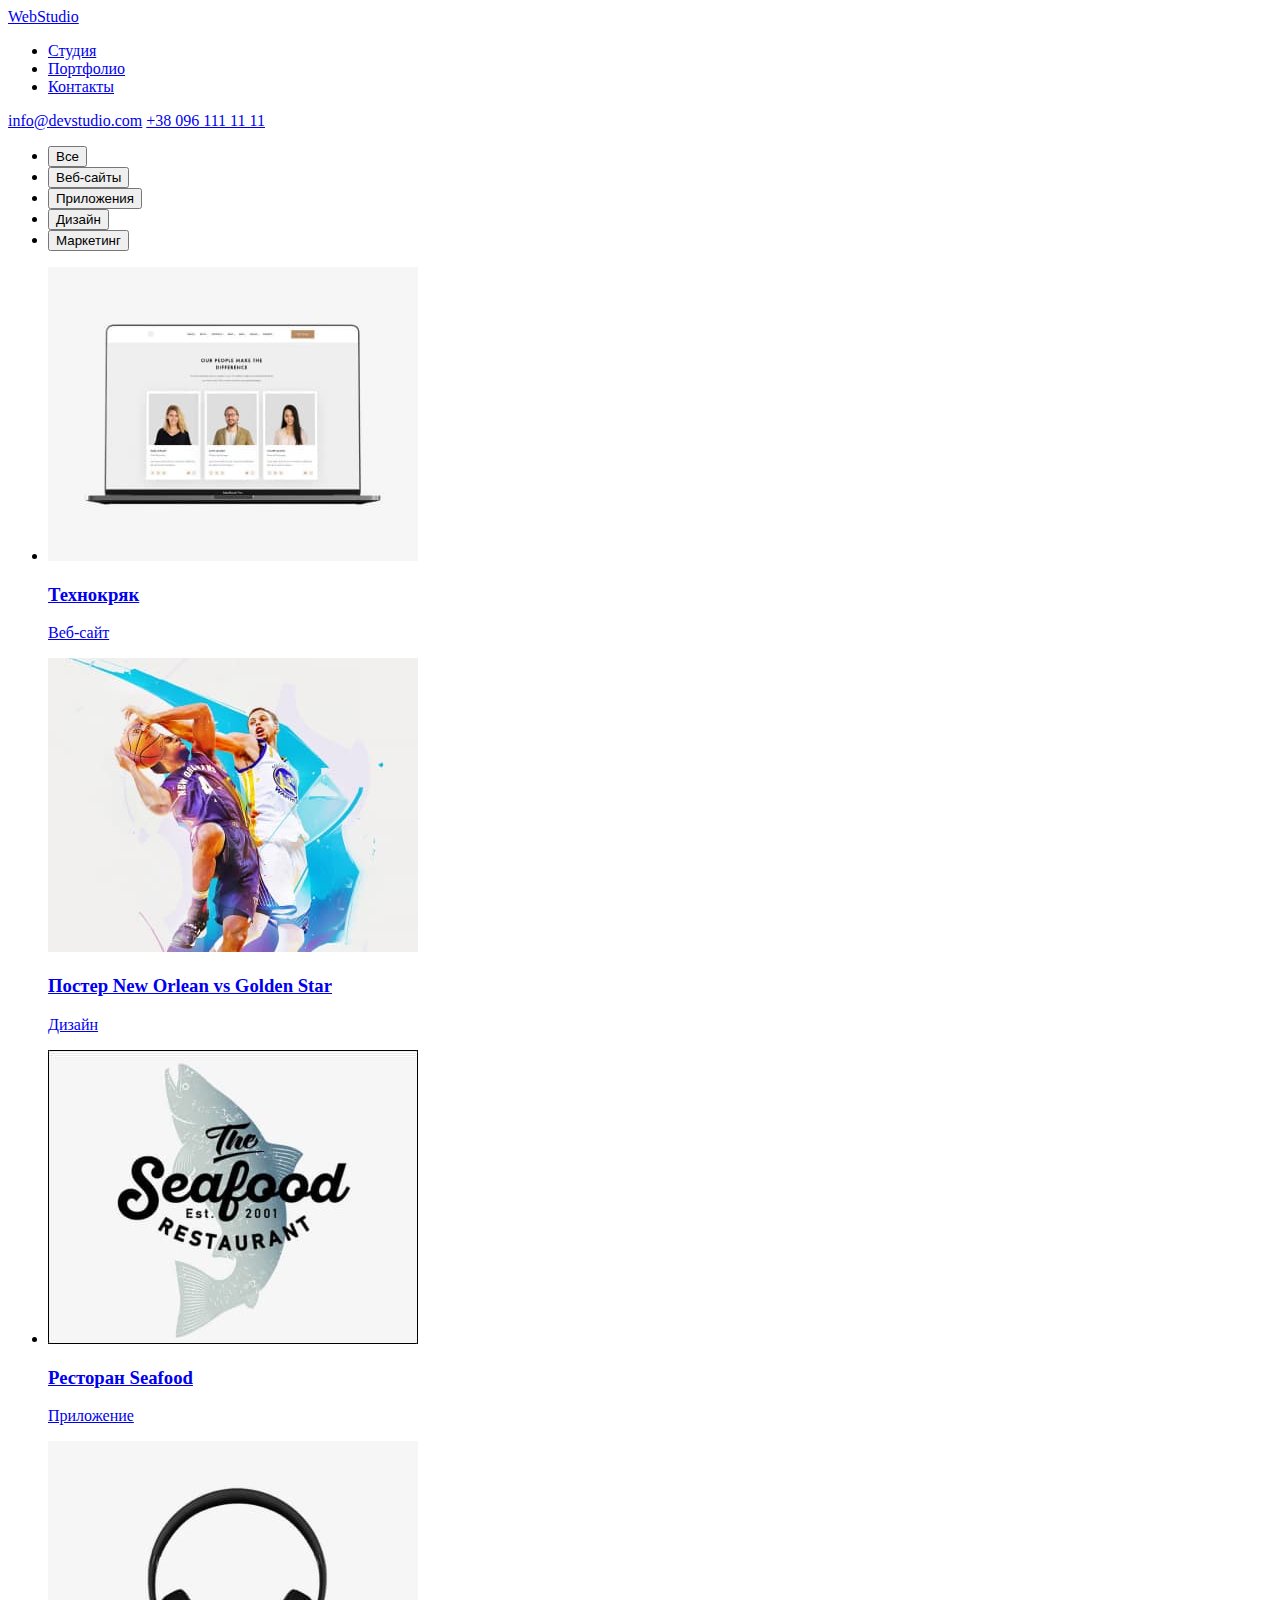
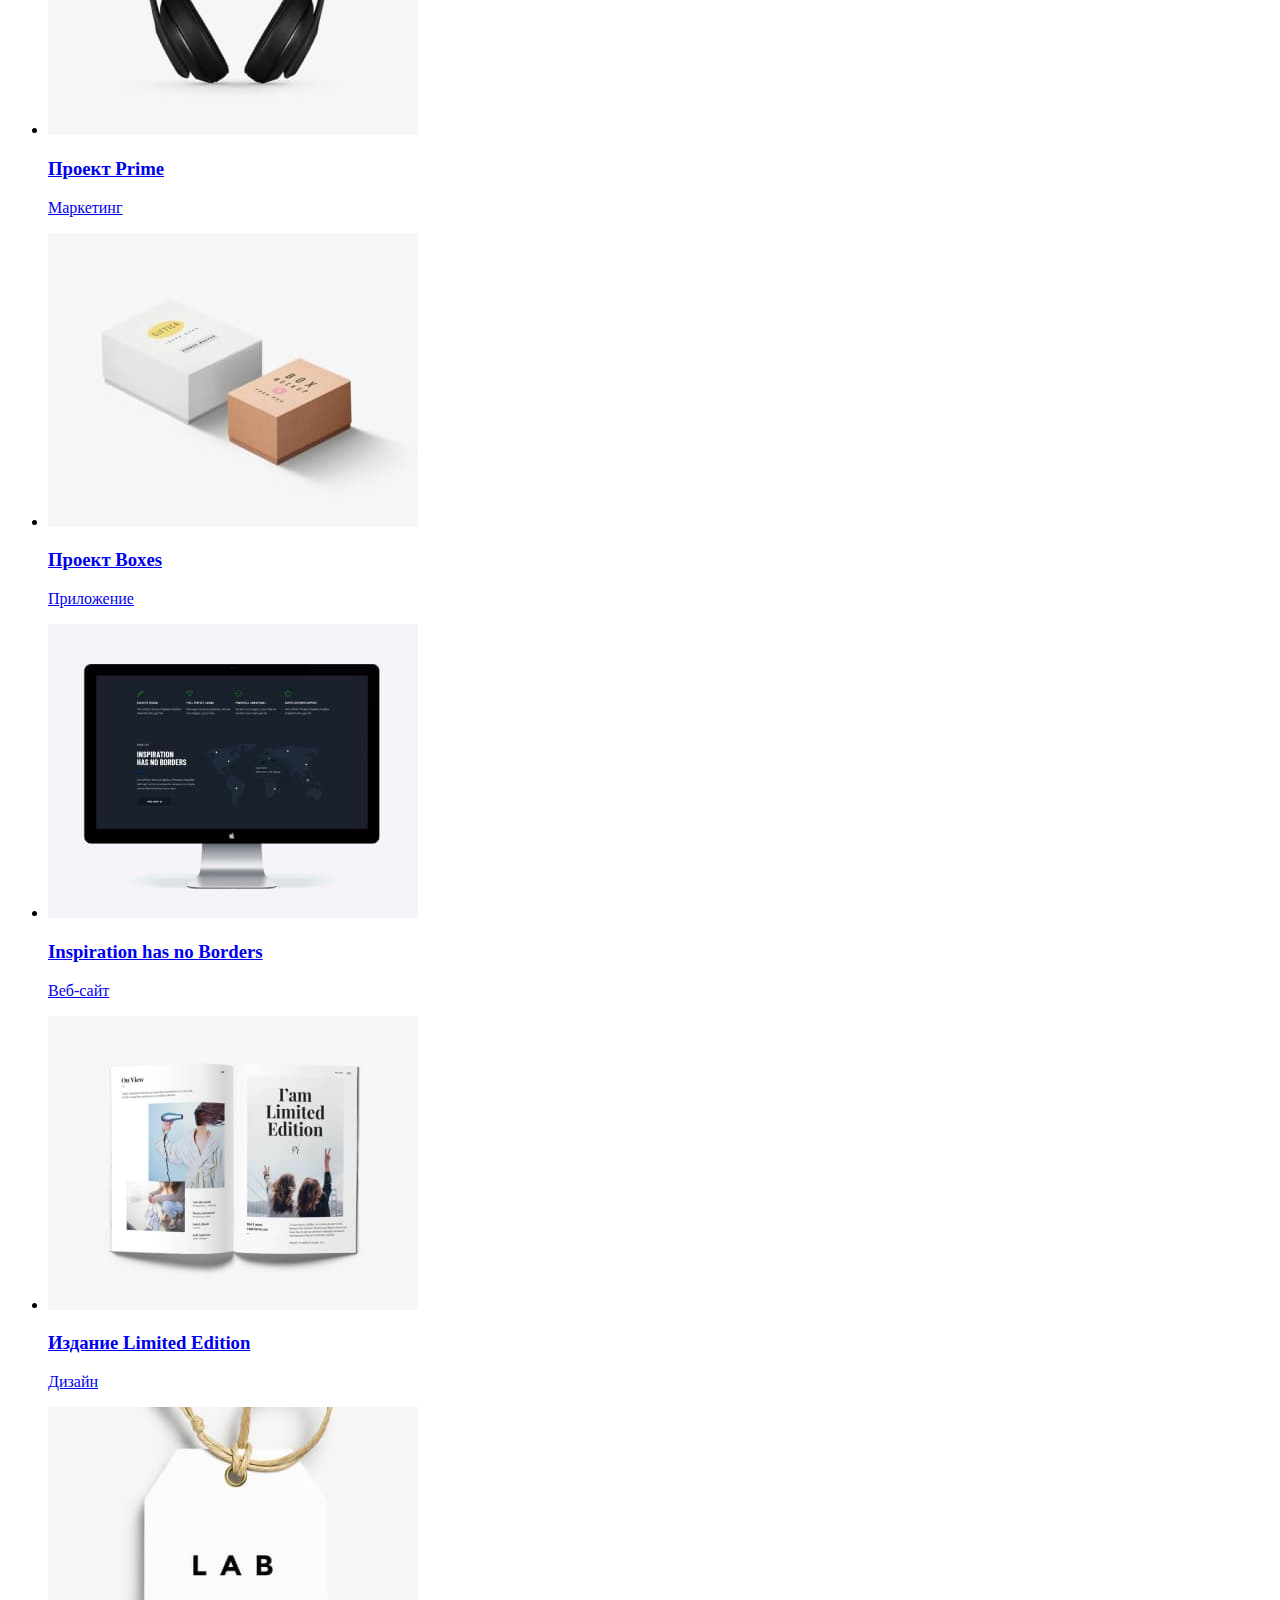
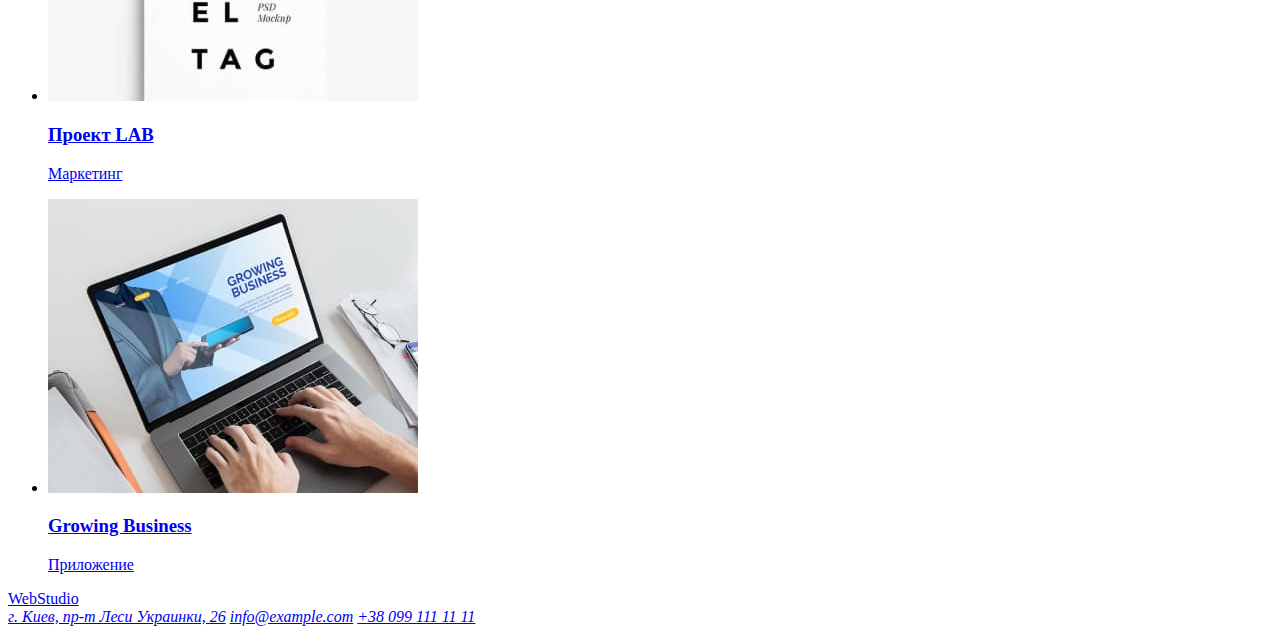
==== portfolio.html @ 88299097 "add portfolio.html" ====
<!DOCTYPE html>
<html lang="ru">
<head>
    <meta charset="UTF-8">
    <meta http-equiv="X-UA-Compatible" content="IE=edge">
    <meta name="viewport" content="width=device-width, initial-scale=1.0">
    <title>Портфолио</title>
</head>
<body>
    <!--Шапка документа-->
    <header>
        <nav>
            <a href="/">WebStudio</a>
            <ul>
                <li><a href="./index.html">Студия</a></li>
                <li><a href="./portfolio.html">Портфолио</a></li>
                <li><a href="#contacts">Контакты</a></li>
            </ul>
        </nav>
        <a href="mailto:info@devstudio.com">info@devstudio.com</a>
        <a href="tel:+380961111111 ">+38 096 111 11 11</a>
    </header>
    <main>
        <section>
            <ul>
                <li>
                    <button type="button">
                        Все
                    </button>
                </li>
                <li>
                    <button type="button">
                        Веб-сайты
                    </button>
                </li>
                <li>
                    <button type="button">
                        Приложения
                    </button>
                </li>
                <li>
                    <button type="button">
                        Дизайн
                    </button>
                </li>
                <li>
                    <button type="button">
                        Маркетинг
                    </button>
                </li>
            </ul>
        </section>
        <section>
            <ul>
                <li>
                    <a href="#">
                        <img src="./images/technokryak.jpg" alt="веб-сайт Технокряк" width='370'>
                        <h3>Технокряк</h3>
                        <p>Веб-сайт</p>
                    </a>
                </li><a href="#">
                    <img src="./images/poster-new-orlean-vs-golden-star.jpg"
                        alt="борьба за мяч игроков Нового Орлеана И Голден Стар" width='370'>
                    <h3>Постер New Orlean vs Golden Star</h3>
                    <p>Дизайн</p>
                </a>
                <li>
                    <a href="#">
                        <img src="./images/seafood-restoraunt.jpg" alt="Лого ресторана" width='370'>
                        <h3>Ресторан Seafood</h3>
                        <p>Приложение</p>
                    </a>
                </li>
                <li>
                    <a href="#">
                        <img src="./images/project-prime.jpg" alt="Наушники" width='370'>
                        <h3>Проект Prime</h3>
                        <p>Маркетинг</p>
                    </a>
                </li>
                <li>
                    <a href="#">
                        <img src="./images/project-boxes.jpg" alt="Две коробки" width='370'>
                        <h3>Проект Boxes</h3>
                        <p>Приложение</p>
                    </a>
                </li>
                <li>
                    <a href="#">
                        <img src="./images/inspiration-has-no-borders.jpg" alt="Монитор с открытой страницей сайта" width='370'>
                        <h3>Inspiration has no Borders</h3>
                        <p>Веб-сайт</p>
                    </a>
                </li>
                <li>
                    <a href="#">
                        <img src="./images/limited-edition.jpg" alt="Дизайн журнала" width='370'>
                        <h3>Издание Limited Edition</h3>
                        <p>Дизайн</p>
                    </a>
                </li>
                <li>
                    <a href="#">
                        <img src="./images/project-lab.jpg" alt="Ярлык" width='370'>
                        <h3>Проект LAB</h3>
                        <p>Маркетинг</p>
                    </a>
                </li>
                <li>
                    <a href="#">
                        <img src="./images/growing-business.jpg" alt="Работа в приложении" width='370'>
                        <h3>Growing Business</h3>
                        <p>Приложение</p>
                    </a>
                </li>
            </ul>
        </section>
    </main>
    <!--Футер-->
    <footer id="contacts">
        <a href="/" lang=en>WebStudio</a>
        <address>
            <a href="https://goo.gl/maps/L61B1R2VTf1F4Kwa7" target="_blank" и rel="noopener noreferrer">г. Киев, пр-т Леси Украинки, 26</a>
            <a href="mailto:info@example.com">info@example.com</a>
            <a href="tel:+380991111111">+38 099 111 11 11</a>
        </address>
    </footer>
</body>
</html>
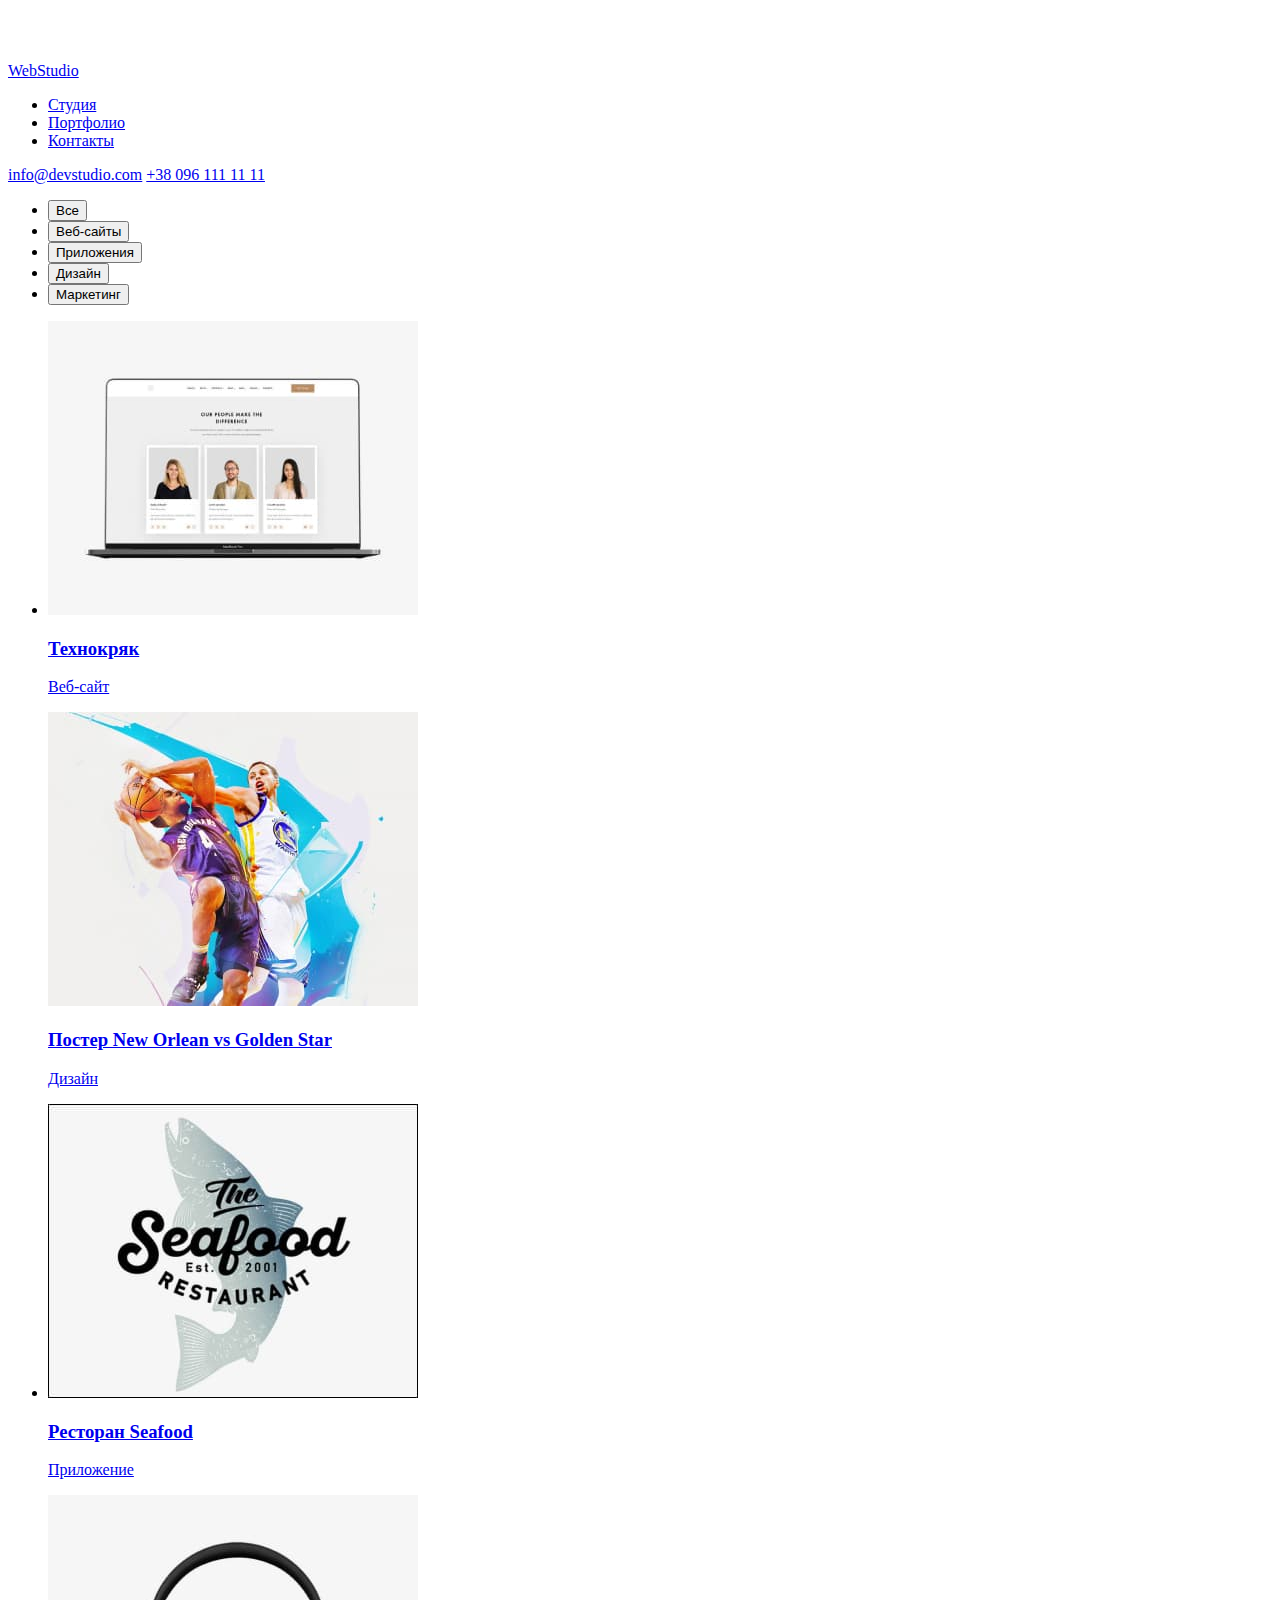
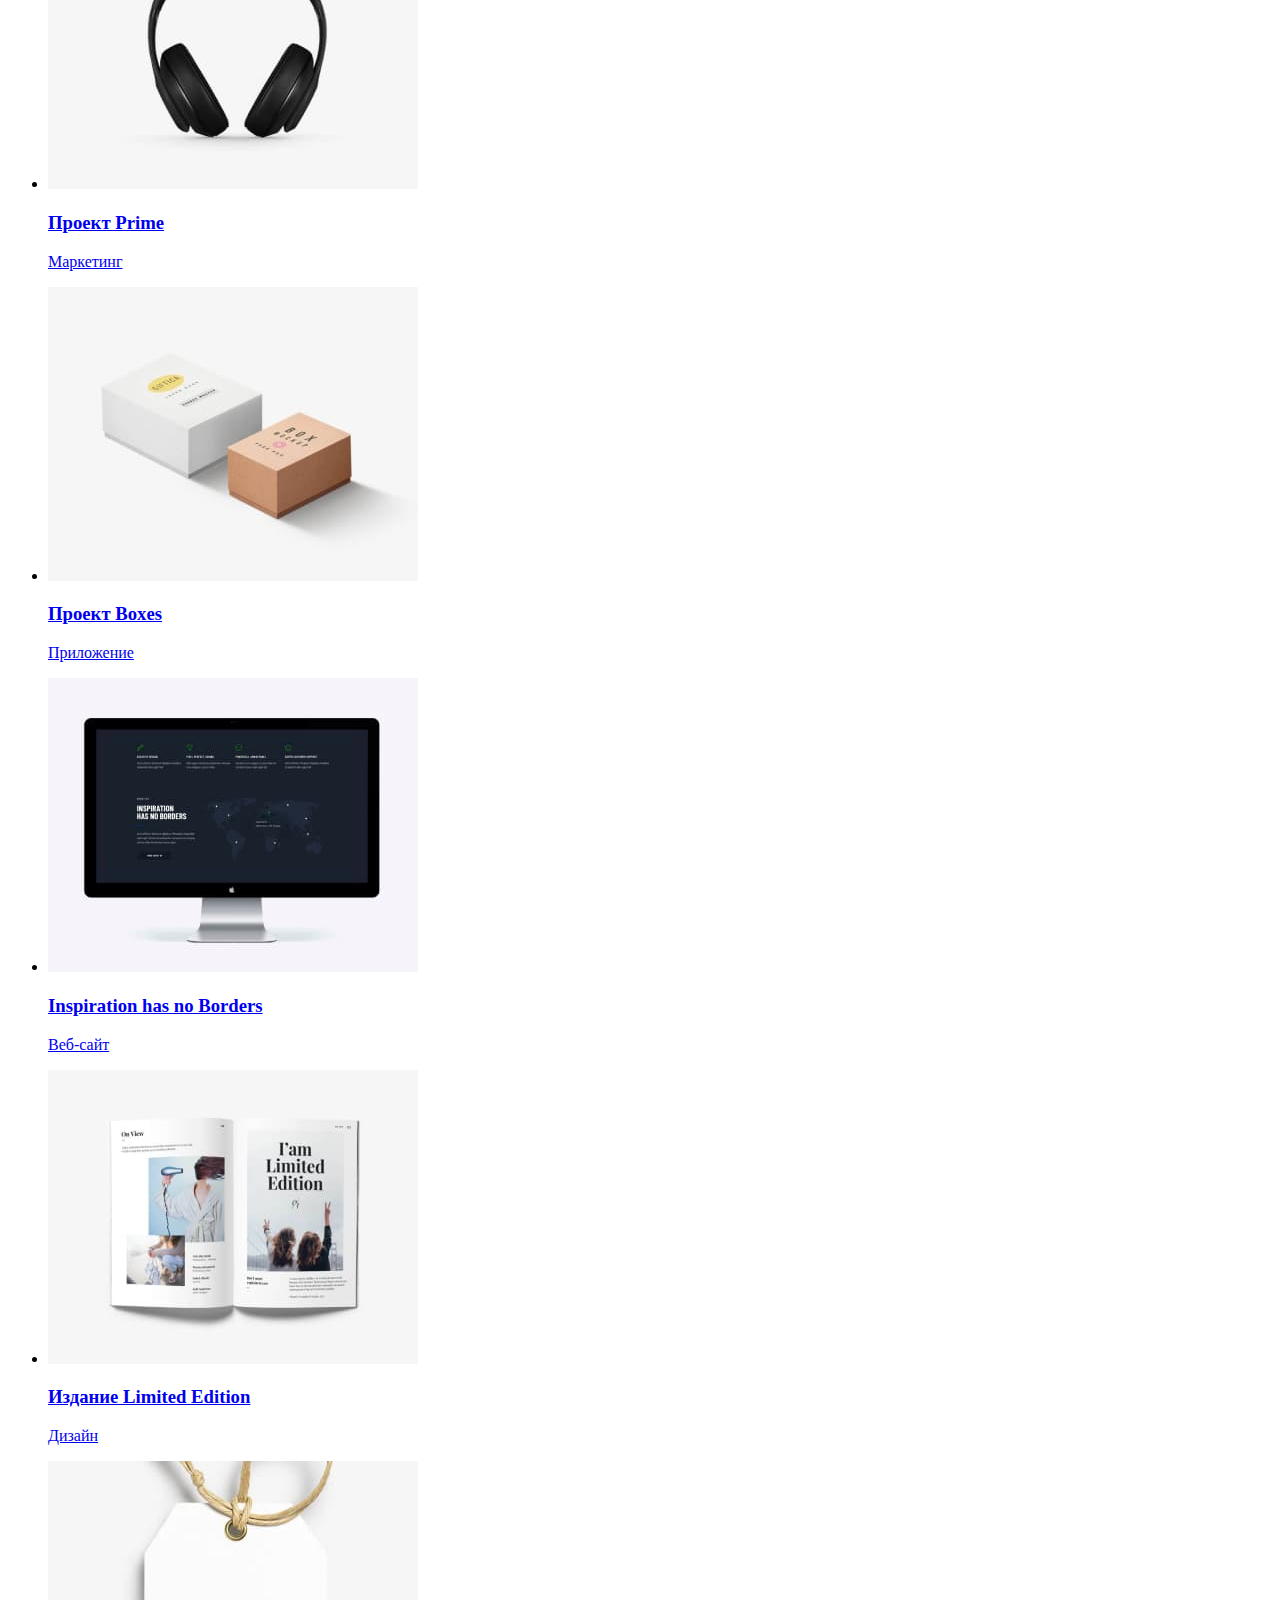
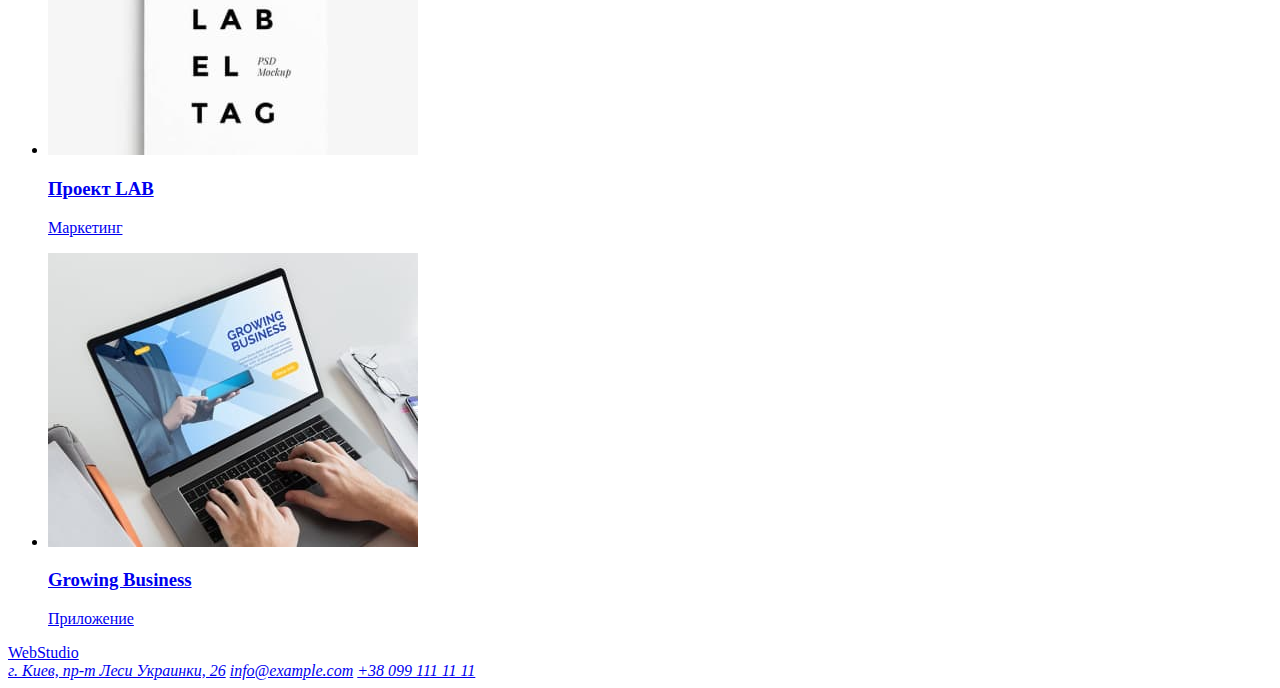
==== commit 372e6456: "add styles to header" ====
--- a/portfolio.html
+++ b/portfolio.html
@@ -5,109 +5,114 @@
     <meta http-equiv="X-UA-Compatible" content="IE=edge">
     <meta name="viewport" content="width=device-width, initial-scale=1.0">
     <title>Портфолио</title>
+    <li class="item"nk rel="preconnect" href="https://fonts.googleapis.com">
+    <li class="item"nk rel="preconnect" href="https://fonts.gstatic.com" crossorigin>
+    <li class="item"nk href="https://fonts.googleapis.com/css2?family=Raleway:wght@700&family=Roboto:wght@400;500;700;900&display=swap"
+        rel="stylesheet">
+    <li class="item"nk rel="stylesheet" href="./css/styles.css"/>
 </head>
 <body>
     <!--Шапка документа-->
-    <header>
-        <nav>
-            <a href="/">WebStudio</a>
-            <ul>
-                <li><a href="./index.html">Студия</a></li>
-                <li><a href="./portfolio.html">Портфолио</a></li>
-                <li><a href="#contacts">Контакты</a></li>
+    <header class="header">
+        <nav class="header-nav">
+            <a lang=en class="link header-logo" href="/"> <span class="web-logo">Web</span>Studio</a>
+            <ul class="list">
+                <li class="item" class="item header-item"><a class="link header-link" href="./index.html">Студия</a></li>
+                <li class="item" class="item header-item"><a class="link header-link header-link-portfolio" href="./portfolio.html">Портфолио</a></li>
+                <li class="item" class="item header-item"><a class="link header-link" href="#contacts">Контакты</a></li>
             </ul>
         </nav>
-        <a href="mailto:info@devstudio.com">info@devstudio.com</a>
-        <a href="tel:+380961111111 ">+38 096 111 11 11</a>
+        <a class="link link-mail-header" href="mailto:info@devstudio.com">info@devstudio.com</a>
+        <a class="link link-tel-header" href="tel:+380961111111 ">+38 096 111 11 11</a>
     </header>
     <main>
         <section>
-            <ul>
-                <li>
-                    <button type="button">
+            <ul class="list portfolio-btn-list">
+                <li class="item item-portfolio-btn">
+                    <button type="button" class="portfolio-btn-type">
                         Все
                     </button>
                 </li>
-                <li>
-                    <button type="button">
+                <li class="item item-portfolio-btn">
+                    <button type="button" class="portfolio-btn-type">
                         Веб-сайты
                     </button>
                 </li>
-                <li>
-                    <button type="button">
+                <li class="item item-portfolio-btn">
+                    <button type="button" class="portfolio-btn-type">
                         Приложения
                     </button>
                 </li>
-                <li>
-                    <button type="button">
+                <li class="item item-portfolio-btn">
+                    <button type="button" class="portfolio-btn-type">
                         Дизайн
                     </button>
                 </li>
-                <li>
-                    <button type="button">
+                <li class="item item-portfolio-btn">
+                    <button type="button" class="portfolio-btn-type">
                         Маркетинг
                     </button>
                 </li>
             </ul>
         </section>
         <section>
-            <ul>
-                <li>
-                    <a href="#">
+            <ul class="list">
+                <li class="item">
+                    <a class="link" href="#">
                         <img src="./images/technokryak.jpg" alt="веб-сайт Технокряк" width='370'>
                         <h3>Технокряк</h3>
                         <p>Веб-сайт</p>
                     </a>
-                </li><a href="#">
+                </li><a class="link" href="#">
                     <img src="./images/poster-new-orlean-vs-golden-star.jpg"
                         alt="борьба за мяч игроков Нового Орлеана И Голден Стар" width='370'>
                     <h3>Постер New Orlean vs Golden Star</h3>
                     <p>Дизайн</p>
                 </a>
-                <li>
-                    <a href="#">
+                <li class="item">
+                    <a class="link" href="#">
                         <img src="./images/seafood-restoraunt.jpg" alt="Лого ресторана" width='370'>
                         <h3>Ресторан Seafood</h3>
                         <p>Приложение</p>
                     </a>
                 </li>
-                <li>
-                    <a href="#">
+                <li class="item">
+                    <a class="link" href="#">
                         <img src="./images/project-prime.jpg" alt="Наушники" width='370'>
                         <h3>Проект Prime</h3>
                         <p>Маркетинг</p>
                     </a>
                 </li>
-                <li>
-                    <a href="#">
+                <li class="item">
+                    <a class="link" href="#">
                         <img src="./images/project-boxes.jpg" alt="Две коробки" width='370'>
                         <h3>Проект Boxes</h3>
                         <p>Приложение</p>
                     </a>
                 </li>
-                <li>
-                    <a href="#">
+                <li class="item">
+                    <a class="link" href="#">
                         <img src="./images/inspiration-has-no-borders.jpg" alt="Монитор с открытой страницей сайта" width='370'>
                         <h3>Inspiration has no Borders</h3>
                         <p>Веб-сайт</p>
                     </a>
                 </li>
-                <li>
-                    <a href="#">
+                <li class="item">
+                    <a class="link" href="#">
                         <img src="./images/limited-edition.jpg" alt="Дизайн журнала" width='370'>
                         <h3>Издание Limited Edition</h3>
                         <p>Дизайн</p>
                     </a>
                 </li>
-                <li>
-                    <a href="#">
+                <li class="item">
+                    <a class="link" href="#">
                         <img src="./images/project-lab.jpg" alt="Ярлык" width='370'>
                         <h3>Проект LAB</h3>
                         <p>Маркетинг</p>
                     </a>
                 </li>
-                <li>
-                    <a href="#">
+                <li class="item">
+                    <a class="link" href="#">
                         <img src="./images/growing-business.jpg" alt="Работа в приложении" width='370'>
                         <h3>Growing Business</h3>
                         <p>Приложение</p>
@@ -117,13 +122,14 @@
         </section>
     </main>
     <!--Футер-->
-    <footer id="contacts">
-        <a href="/" lang=en>WebStudio</a>
-        <address>
-            <a href="https://goo.gl/maps/L61B1R2VTf1F4Kwa7" target="_blank" и rel="noopener noreferrer">г. Киев, пр-т Леси Украинки, 26</a>
-            <a href="mailto:info@example.com">info@example.com</a>
-            <a href="tel:+380991111111">+38 099 111 11 11</a>
-        </address>
-    </footer>
+<footer id="contacts" class="footer">
+    <a class="link footer-logo" href="/" lang=en>WebStudio</a>
+    <address class="footer-address">
+        <a class="link" href="https://goo.gl/maps/L61B1R2VTf1F4Kwa7" target="_blank" и rel="noopener noreferrer">г.
+            Киев, пр-т Леси Украинки, 26</a>
+        <a class="link link-mail-footer" href="mailto:info@example.com">info@example.com</a>
+        <a class="link link-tel-footer" href="tel:+380991111111">+38 099 111 11 11</a>
+    </address>
+</footer>
 </body>
 </html>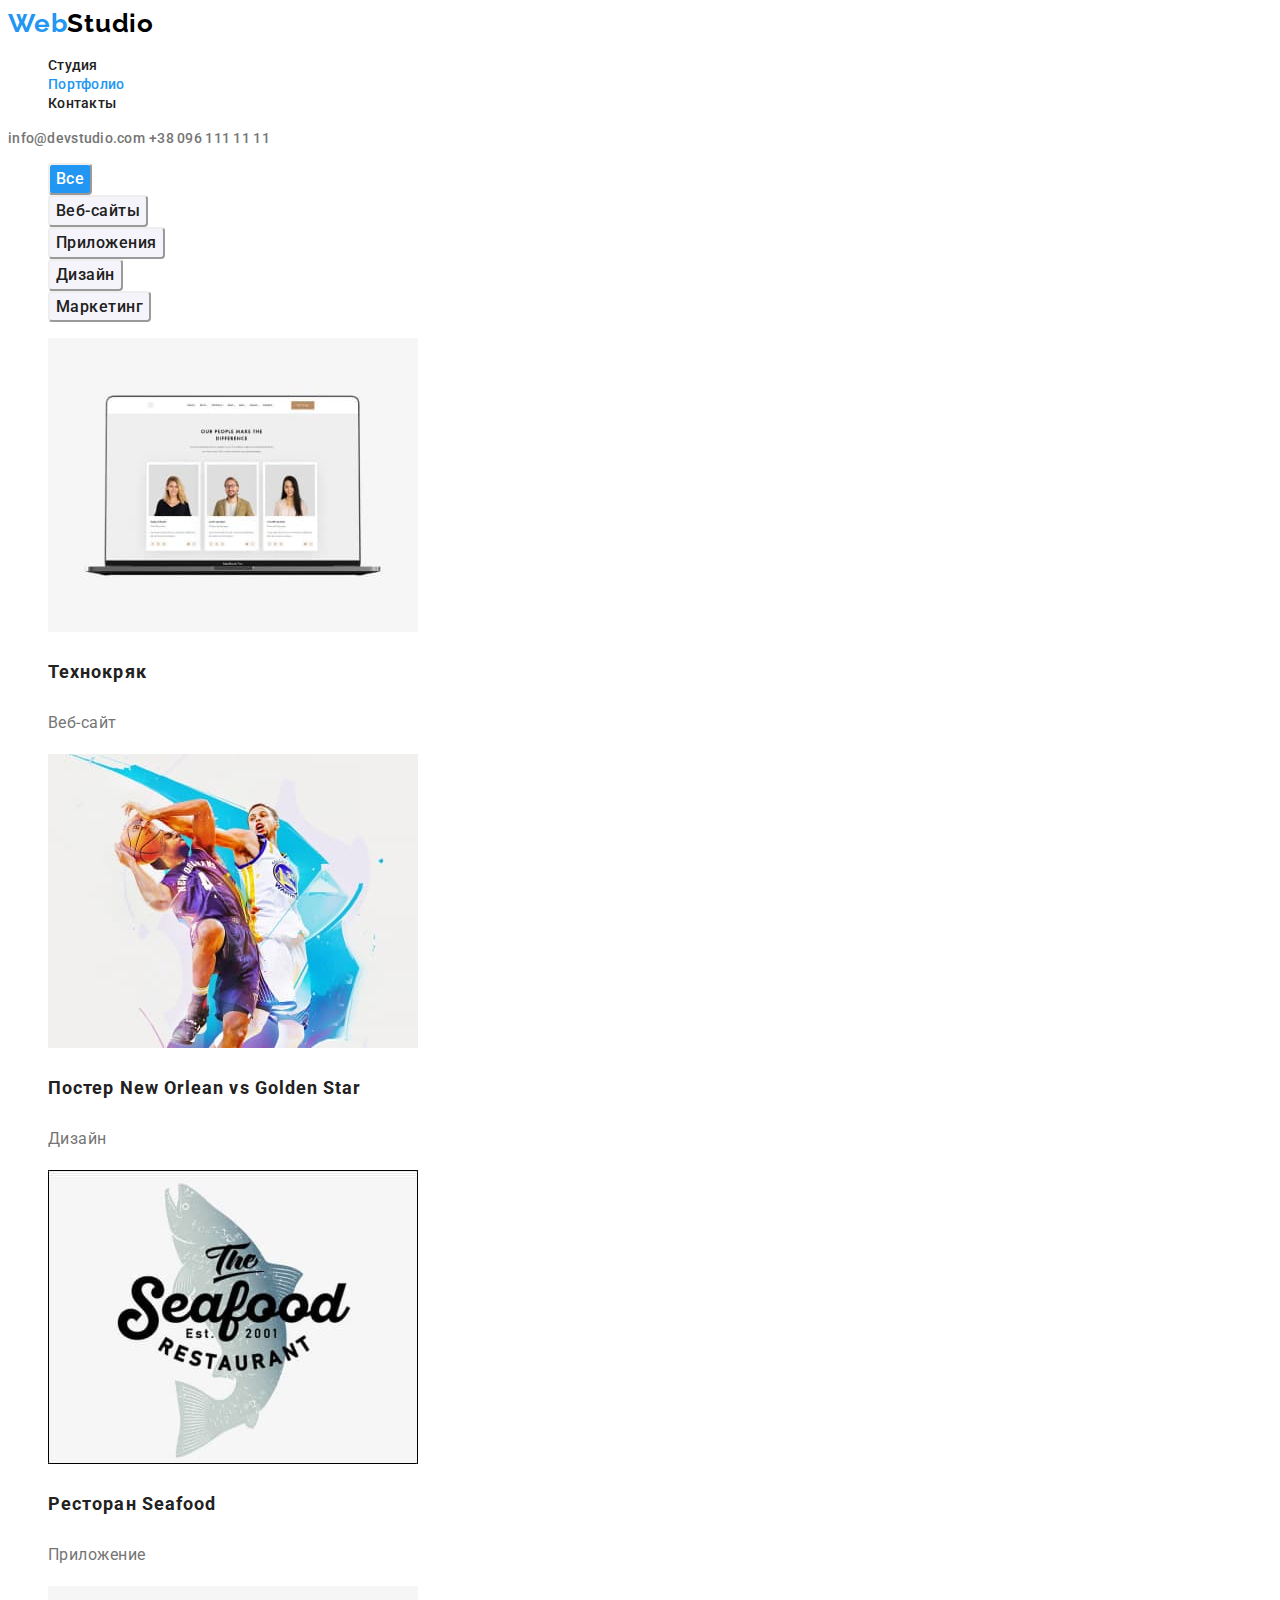
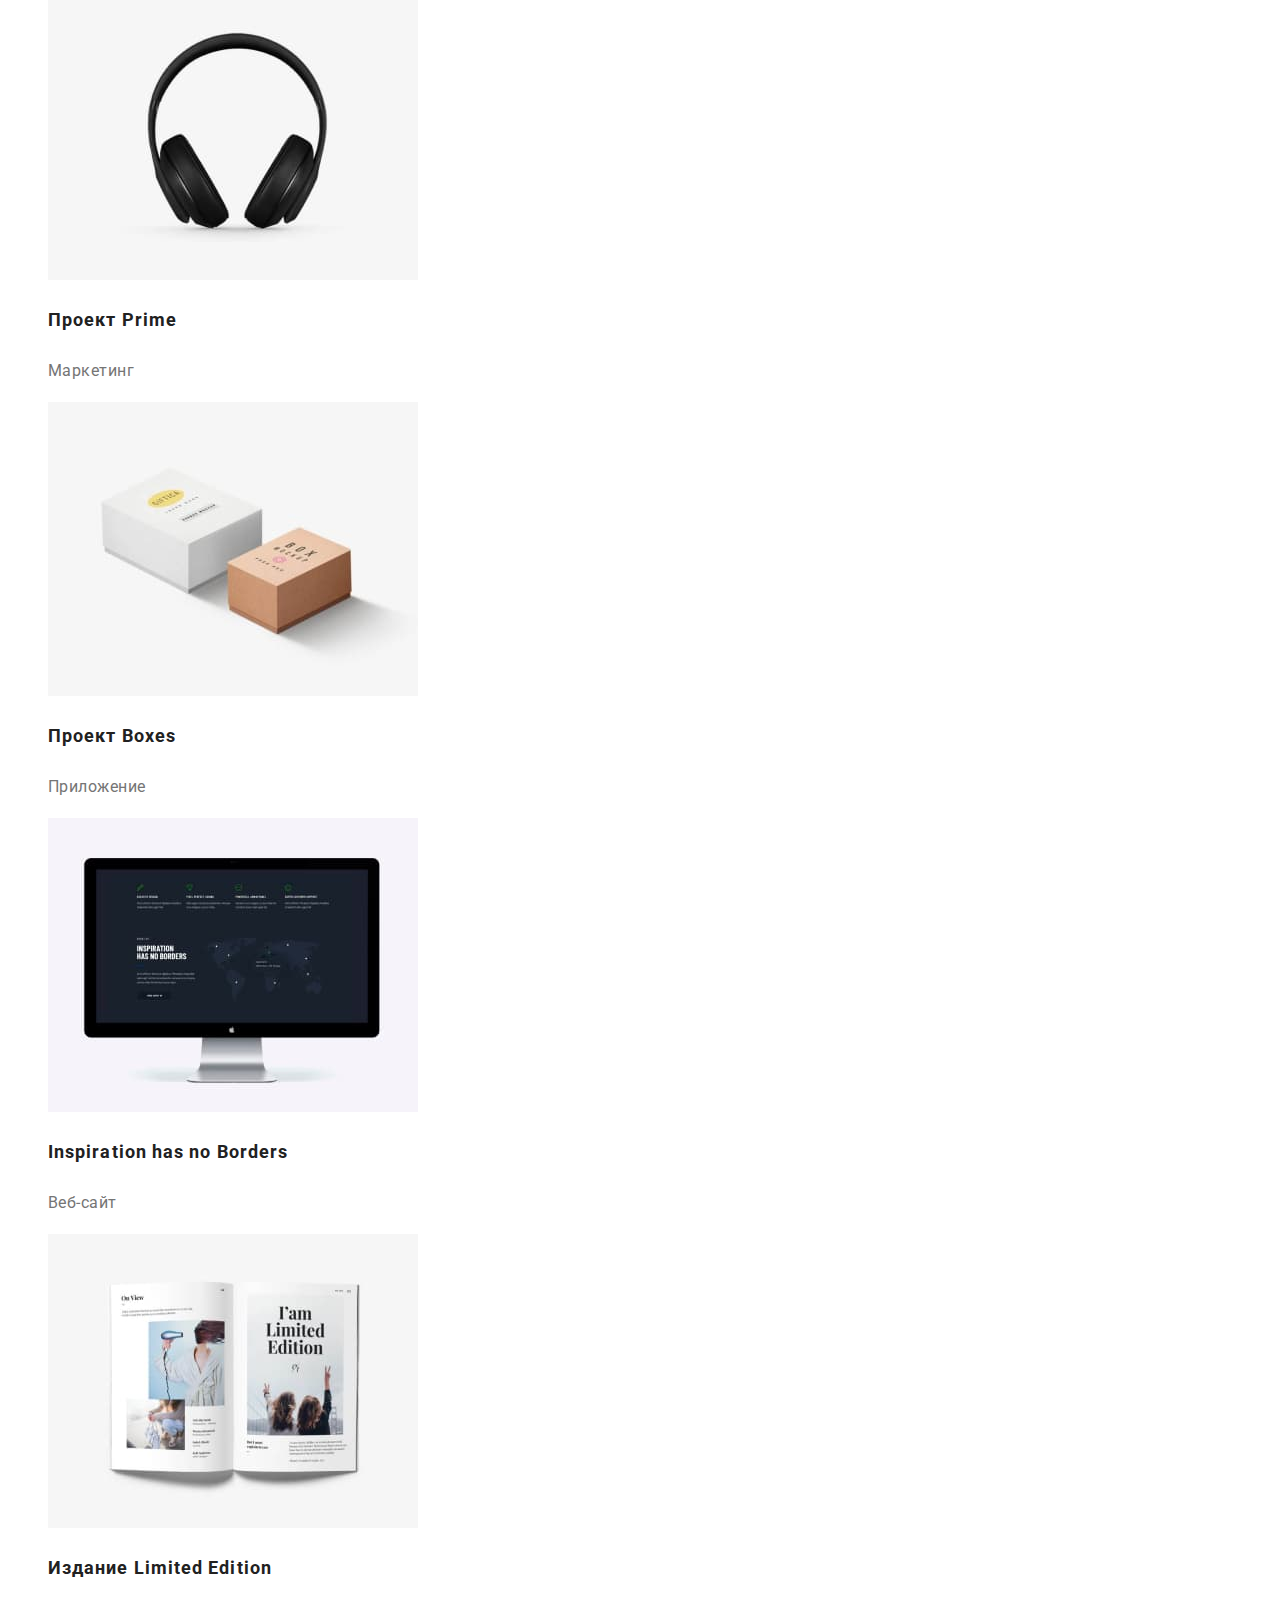
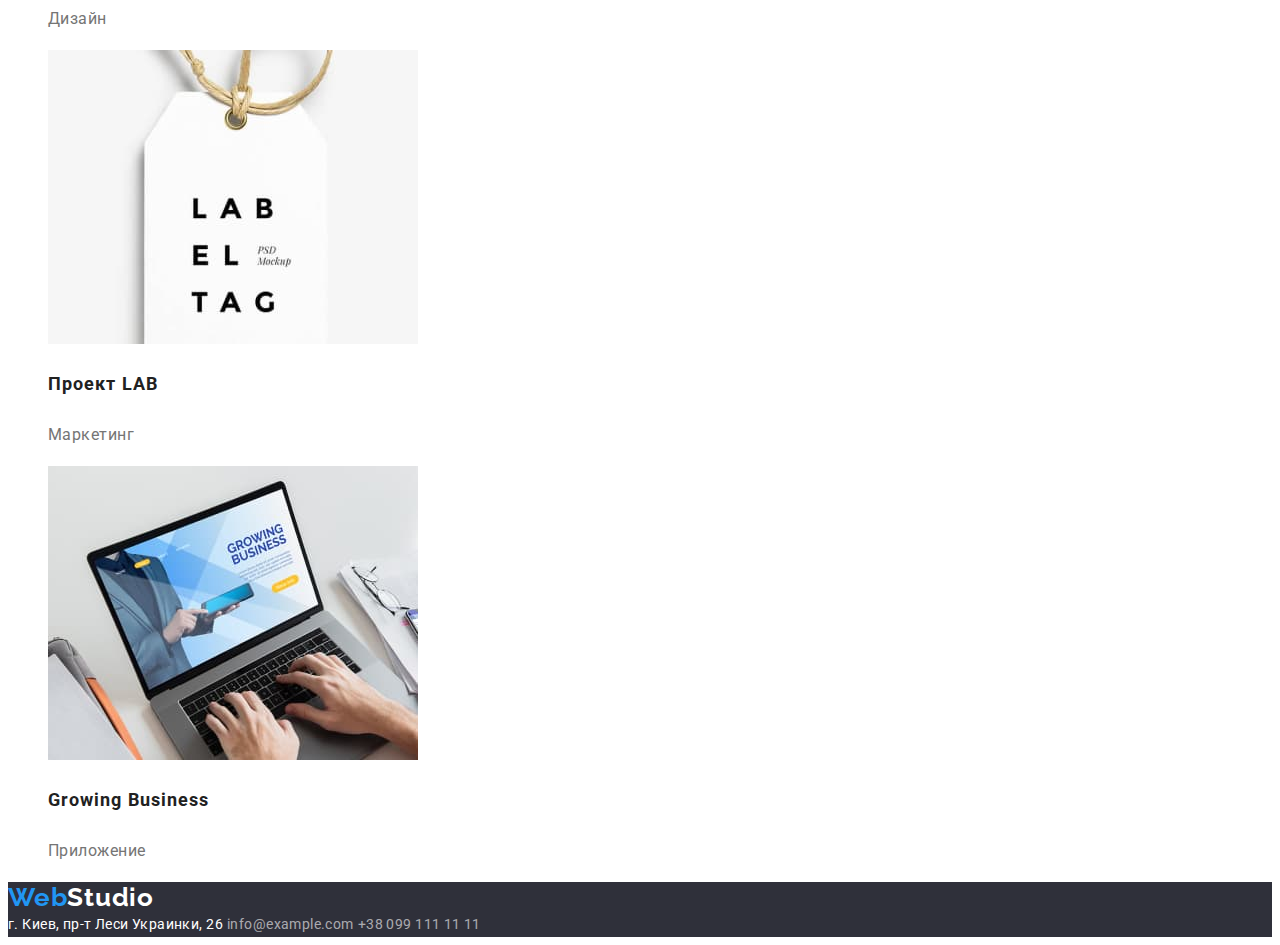
==== commit bed9e689: "add styles to text" ====
--- a/portfolio.html
+++ b/portfolio.html
@@ -5,11 +5,11 @@
     <meta http-equiv="X-UA-Compatible" content="IE=edge">
     <meta name="viewport" content="width=device-width, initial-scale=1.0">
     <title>Портфолио</title>
-    <li class="item"nk rel="preconnect" href="https://fonts.googleapis.com">
-    <li class="item"nk rel="preconnect" href="https://fonts.gstatic.com" crossorigin>
-    <li class="item"nk href="https://fonts.googleapis.com/css2?family=Raleway:wght@700&family=Roboto:wght@400;500;700;900&display=swap"
+    <link rel="preconnect" href="https://fonts.googleapis.com">
+    <link rel="preconnect" href="https://fonts.gstatic.com" crossorigin>
+    <link href="https://fonts.googleapis.com/css2?family=Raleway:wght@700&family=Roboto:wght@400;500;700;900&display=swap"
         rel="stylesheet">
-    <li class="item"nk rel="stylesheet" href="./css/styles.css"/>
+    <link rel="stylesheet" href="./css/styles.css" />
 </head>
 <body>
     <!--Шапка документа-->
@@ -18,104 +18,109 @@
             <a lang=en class="link header-logo" href="/"> <span class="web-logo">Web</span>Studio</a>
             <ul class="list">
                 <li class="item" class="item header-item"><a class="link header-link" href="./index.html">Студия</a></li>
-                <li class="item" class="item header-item"><a class="link header-link header-link-portfolio" href="./portfolio.html">Портфолио</a></li>
+                <li class="item" class="item header-item"><a class="link header-link header-link-active" href="./portfolio.html">Портфолио</a></li>
                 <li class="item" class="item header-item"><a class="link header-link" href="#contacts">Контакты</a></li>
             </ul>
         </nav>
         <a class="link link-mail-header" href="mailto:info@devstudio.com">info@devstudio.com</a>
         <a class="link link-tel-header" href="tel:+380961111111 ">+38 096 111 11 11</a>
     </header>
+    <!--Портфолио-->
     <main>
         <section>
-            <ul class="list portfolio-btn-list">
+            <h1 class="visually-hidden">Портфолио</h1>
+            <ul class="list portfolio-filter-list">
                 <li class="item item-portfolio-btn">
-                    <button type="button" class="portfolio-btn-type">
+                    <button type="button" class="btn portfolio-btn-filter filter-btn-one">
                         Все
                     </button>
                 </li>
                 <li class="item item-portfolio-btn">
-                    <button type="button" class="portfolio-btn-type">
+                    <button type="button" class="btn portfolio-btn-filter filter-btn-two">
                         Веб-сайты
                     </button>
                 </li>
                 <li class="item item-portfolio-btn">
-                    <button type="button" class="portfolio-btn-type">
+                    <button type="button" class="btn portfolio-btn-filter filter-btn-three">
                         Приложения
                     </button>
                 </li>
                 <li class="item item-portfolio-btn">
-                    <button type="button" class="portfolio-btn-type">
+                    <button type="button" class="btn portfolio-btn-filter filter-btn-four">
                         Дизайн
                     </button>
                 </li>
                 <li class="item item-portfolio-btn">
-                    <button type="button" class="portfolio-btn-type">
+                    <button type="button" class="btn portfolio-btn-filter filter-btn-five">
                         Маркетинг
                     </button>
                 </li>
             </ul>
         </section>
         <section>
-            <ul class="list">
-                <li class="item">
-                    <a class="link" href="#">
+            <ul class="list portfolio-content-list">
+                <li class="item portfolio-content-item">
+                    <a class="link portfolio-content-link" href="#">
                         <img src="./images/technokryak.jpg" alt="веб-сайт Технокряк" width='370'>
-                        <h3>Технокряк</h3>
-                        <p>Веб-сайт</p>
-                    </a>
-                </li><a class="link" href="#">
-                    <img src="./images/poster-new-orlean-vs-golden-star.jpg"
-                        alt="борьба за мяч игроков Нового Орлеана И Голден Стар" width='370'>
-                    <h3>Постер New Orlean vs Golden Star</h3>
-                    <p>Дизайн</p>
-                </a>
-                <li class="item">
-                    <a class="link" href="#">
-                        <img src="./images/seafood-restoraunt.jpg" alt="Лого ресторана" width='370'>
-                        <h3>Ресторан Seafood</h3>
-                        <p>Приложение</p>
+                        <h3 class="portfolio-content-title">Технокряк</h3>
+                        <p class="portfolio-content-type">Веб-сайт</p>
                     </a>
                 </li>
-                <li class="item">
-                    <a class="link" href="#">
-                        <img src="./images/project-prime.jpg" alt="Наушники" width='370'>
-                        <h3>Проект Prime</h3>
-                        <p>Маркетинг</p>
+                <li class="item portfolio-content-item">
+                    <a class="link portfolio-content-link" href="#">
+                        <img src="./images/poster-new-orlean-vs-golden-star.jpg"
+                            alt="борьба за мяч игроков Нового Орлеана И Голден Стар" width='370'>
+                        <h3 class="portfolio-content-title">Постер New Orlean vs Golden Star</h3>
+                        <p class="portfolio-content-type">Дизайн</p>
                     </a>
                 </li>
-                <li class="item">
-                    <a class="link" href="#">
-                        <img src="./images/project-boxes.jpg" alt="Две коробки" width='370'>
-                        <h3>Проект Boxes</h3>
-                        <p>Приложение</p>
+                <li class="item portfolio-content-item">
+                    <a class="link portfolio-content-link" href="#">
+                        <img src="./images/seafood-restoraunt.jpg" alt="Лого ресторана" width='370'>
+                        <h3 class="portfolio-content-title">Ресторан Seafood</h3>
+                        <p class="portfolio-content-type">Приложение</p>
                     </a>
                 </li>
-                <li class="item">
-                    <a class="link" href="#">
-                        <img src="./images/inspiration-has-no-borders.jpg" alt="Монитор с открытой страницей сайта" width='370'>
-                        <h3>Inspiration has no Borders</h3>
-                        <p>Веб-сайт</p>
+                <li class="item portfolio-content-item">
+                    <a class="link portfolio-content-link" href="#">
+                        <img src="./images/project-prime.jpg" alt="Наушники" width='370'>
+                        <h3 class="portfolio-content-title">Проект Prime</h3>
+                        <p class="portfolio-content-type">Маркетинг</p>
                     </a>
                 </li>
-                <li class="item">
-                    <a class="link" href="#">
-                        <img src="./images/limited-edition.jpg" alt="Дизайн журнала" width='370'>
-                        <h3>Издание Limited Edition</h3>
-                        <p>Дизайн</p>
+                <li class="item portfolio-content-item">
+                    <a class="link portfolio-content-link" href="#">
+                        <img src="./images/project-boxes.jpg" alt="Две коробки" width='370'>
+                        <h3 class="portfolio-content-title">Проект Boxes</h3>
+                        <p class="portfolio-content-type">Приложение</p>
                     </a>
                 </li>
-                <li class="item">
-                    <a class="link" href="#">
-                        <img src="./images/project-lab.jpg" alt="Ярлык" width='370'>
-                        <h3>Проект LAB</h3>
-                        <p>Маркетинг</p>
+                <li class="item portfolio-content-item">
+                    <a class="link portfolio-content-link" href="#">
+                        <img src="./images/inspiration-has-no-borders.jpg" alt="Монитор с открытой страницей сайта" width='370'>
+                        <h3 class="portfolio-content-title">Inspiration has no Borders</h3>
+                        <p class="portfolio-content-type">Веб-сайт</p>
                     </a>
                 </li>
-                <li class="item">
-                    <a class="link" href="#">
+                <li class="item portfolio-content-item">
+                    <a class="link portfolio-content-link" href="#">
+                        <img src="./images/limited-edition.jpg" alt="Дизайн журнала" width='370'>
+                        <h3 class="portfolio-content-title">Издание Limited Edition</h3>
+                        <p class="portfolio-content-type">Дизайн</p>
+                    </a>
+                </li>
+                <li class="item portfolio-content-item">
+                    <a class="link portfolio-content-link" href="#">
+                        <img src="./images/project-lab.jpg" alt="Ярлык" width='370'>
+                        <h3 class="portfolio-content-title">Проект LAB</h3>
+                        <p class="portfolio-content-type">Маркетинг</p>
+                    </a>
+                </li>
+                <li class="item portfolio-content-item">
+                    <a class="link portfolio-content-link" href="#">
                         <img src="./images/growing-business.jpg" alt="Работа в приложении" width='370'>
-                        <h3>Growing Business</h3>
-                        <p>Приложение</p>
+                        <h3 class="portfolio-content-title">Growing Business</h3>
+                        <p class="portfolio-content-type">Приложение</p>
                     </a>
                 </li>
             </ul>
@@ -123,10 +128,10 @@
     </main>
     <!--Футер-->
 <footer id="contacts" class="footer">
-    <a class="link footer-logo" href="/" lang=en>WebStudio</a>
+    <a class="link footer-logo" href="/" lang=en><span class="web-logo">Web</span>Studio</a>
     <address class="footer-address">
-        <a class="link" href="https://goo.gl/maps/L61B1R2VTf1F4Kwa7" target="_blank" и rel="noopener noreferrer">г.
-            Киев, пр-т Леси Украинки, 26</a>
+        <a class="link link-address-footer" href="https://goo.gl/maps/L61B1R2VTf1F4Kwa7" target="_blank" и
+            rel="noopener noreferrer">г. Киев, пр-т Леси Украинки, 26</a>
         <a class="link link-mail-footer" href="mailto:info@example.com">info@example.com</a>
         <a class="link link-tel-footer" href="tel:+380991111111">+38 099 111 11 11</a>
     </address>
--- a/css/styles.css
+++ b/css/styles.css
@@ -0,0 +1,236 @@
+:root {
+  --main-color: #212121;
+  --background-color: #2f303a;
+  --btn-color-one: #2196f3;
+  --btn-color-two: #f5f4fa;
+  --active-page-color: #2196f3;
+  --logo-color-one: #000000;
+  --logo-color-two: #2196f3;
+  --logo-color-three: #ffffff;
+  --contact-header-color: #757575;
+  --paragraph-color: #757575;
+  --accent-color-one: #188ce8;
+  --accent-color-two: #2196f3;
+  --h1-color: #ffffff;
+  --contact-footer-color: rgba(255, 255, 255, 0.6);
+  --address-footer-color: #ffffff;
+  --button-text-color: #ffffff;
+  --button-accent-bckgrnd: #188ce8;
+}
+
+body {
+  font-family: "Roboto", sans-serif;
+  color: var(--main-color);
+}
+.list {
+  list-style: none;
+}
+.link {
+  text-decoration: none;
+}
+.visually-hidden {
+  position: absolute;
+  width: 1px;
+  height: 1px;
+  margin: -1px;
+  padding: 0;
+  overflow: hidden;
+  border: 0;
+  clip: rect(0 0 0 0);
+}
+/* a:visited {
+  text-decoration: none;
+} */
+/* --------------------------------------------STUDIO PAGE-------------------------------------- */
+/* -------HEADER---------- */
+.header-logo {
+  font-family: "Raleway", sans-serif;
+  font-weight: 700;
+  font-size: 26px;
+  line-height: 1.19;
+  letter-spacing: 0.03em;
+  color: var(--logo-color-one);
+}
+.web-logo {
+  color: var(--logo-color-two);
+}
+.header-link {
+  font-weight: 500;
+  font-size: 14px;
+  line-height: 1.14;
+  letter-spacing: 0.02em;
+  color: var(--main-color);
+}
+.header-link:hover {
+  color: var(--accent-color-one);
+}
+.header-link:focus {
+  color: var(--accent-color-one);
+}
+.header-link-active {
+  color: var(--active-page-color);
+}
+.link-tel-header,
+.link-mail-header {
+  font-weight: 500;
+  font-size: 14px;
+  line-height: 1.14;
+  letter-spacing: 0.02em;
+  color: var(--contact-header-color);
+}
+.link-mail-header:hover,
+.link-tel-header:hover {
+  color: var(--accent-color-two);
+}
+.link-mail-header:focus,
+.link-tel-header:focus {
+  color: var(--accent-color-two);
+}
+/* ------HERO------- */
+.hero {
+  background-color: var(--background-color);
+}
+.hero-h1 {
+  font-weight: 900;
+  font-size: 44px;
+  line-height: 1.36;
+  text-align: center;
+  letter-spacing: 0.06em;
+  text-transform: uppercase;
+  color: var(--h1-color);
+}
+.hero-btn {
+  width: 200px;
+  height: 50px;
+  left: 700px;
+  top: 430px;
+  background: var(--btn-color-one);
+  font-family: inherit;
+  font-weight: 700;
+  font-size: 16px;
+  line-height: 1.87;
+  color: var(--button-text-color);
+  letter-spacing: 0.06em;
+  box-shadow: 0px 4px 4px rgba(0, 0, 0, 0.15);
+  border-radius: 4px;
+}
+.btn:hover {
+  background-color: var(--button-accent-bckgrnd);
+  cursor: pointer;
+}
+.btn:focus {
+  background-color: var(--button-accent-bckgrnd);
+}
+/* -------ADVANTAGES LIST------- */
+.advantages-title {
+  font-size: 14px;
+  line-height: 1.14;
+  letter-spacing: 0.03em;
+  text-transform: uppercase;
+}
+.advantages-paragraph {
+  font-size: 14px;
+  line-height: 1.71;
+  letter-spacing: 0.03em;
+  color: var(--paragraph-color);
+}
+/* -------WHAT WE DO LIST------- */
+.what-we-do-title {
+  font-size: 36px;
+  line-height: 1.17;
+  text-align: center;
+  letter-spacing: 0.03em;
+}
+/* -------TEAM SQUAD------- */
+.our-team-title {
+  font-size: 36px;
+  line-height: 1.17;
+  text-align: center;
+  letter-spacing: 0.03em;
+}
+.our-team-member-name {
+  font-weight: 500;
+  font-size: 16px;
+  line-height: 1.19;
+  text-align: center;
+  letter-spacing: 0.03em;
+}
+.our-team-member-profession {
+  font-size: 16px;
+  line-height: 1.19;
+  text-align: center;
+  letter-spacing: 0.03em;
+}
+/* ----------FOOTER------------ */
+.footer {
+  background-color: var(--background-color);
+}
+.footer-logo {
+  font-family: Raleway;
+  font-weight: 700;
+  font-size: 26px;
+  line-height: 1.19;
+  letter-spacing: 0.03em;
+  color: var(--logo-color-three);
+}
+.link-mail-footer,
+.link-tel-footer {
+  font-family: Roboto;
+  font-style: normal;
+  font-size: 14px;
+  line-height: 1.71;
+  letter-spacing: 0.03em;
+  color: var(--contact-footer-color);
+}
+.link-address-footer {
+  font-family: Roboto;
+  font-style: normal;
+  font-size: 14px;
+  line-height: 1.71;
+  letter-spacing: 0.03em;
+  color: var(--address-footer-color);
+}
+.link-mail-footer:hover,
+.link-tel-footer:hover,
+.link-address-footer:hover {
+  color: var(--accent-color-two);
+}
+
+.link-mail-footer:focus,
+.link-tel-footer:focus,
+.link-address-footer:focus {
+  color: var(--accent-color-two);
+}
+/* ------------------------------PORTFOLIO PAGE---------------------------------*/
+.portfolio-btn-filter {
+  background: var(--btn-color-two);
+  border-color: inherit;
+  border-radius: 4px;
+  font-family: inherit;
+  color: inherit;
+  font-weight: 500;
+  font-size: 16px;
+  line-height: 1.62;
+  text-align: center;
+  letter-spacing: 0.03em;
+}
+.filter-btn-one {
+  background: var(--btn-color-one);
+  color: var(--button-text-color);
+}
+.portfolio-btn-filter:hover,
+.portfolio-btn-filter:focus {
+  color: var(--button-text-color);
+}
+.portfolio-content-title {
+  font-size: 18px;
+  line-height: 2;
+  letter-spacing: 0.06em;
+  color: var(--main-color);
+}
+.portfolio-content-type {
+  font-size: 16px;
+  line-height: 1.87;
+  letter-spacing: 0.03em;
+  color: var(--paragraph-color);
+}
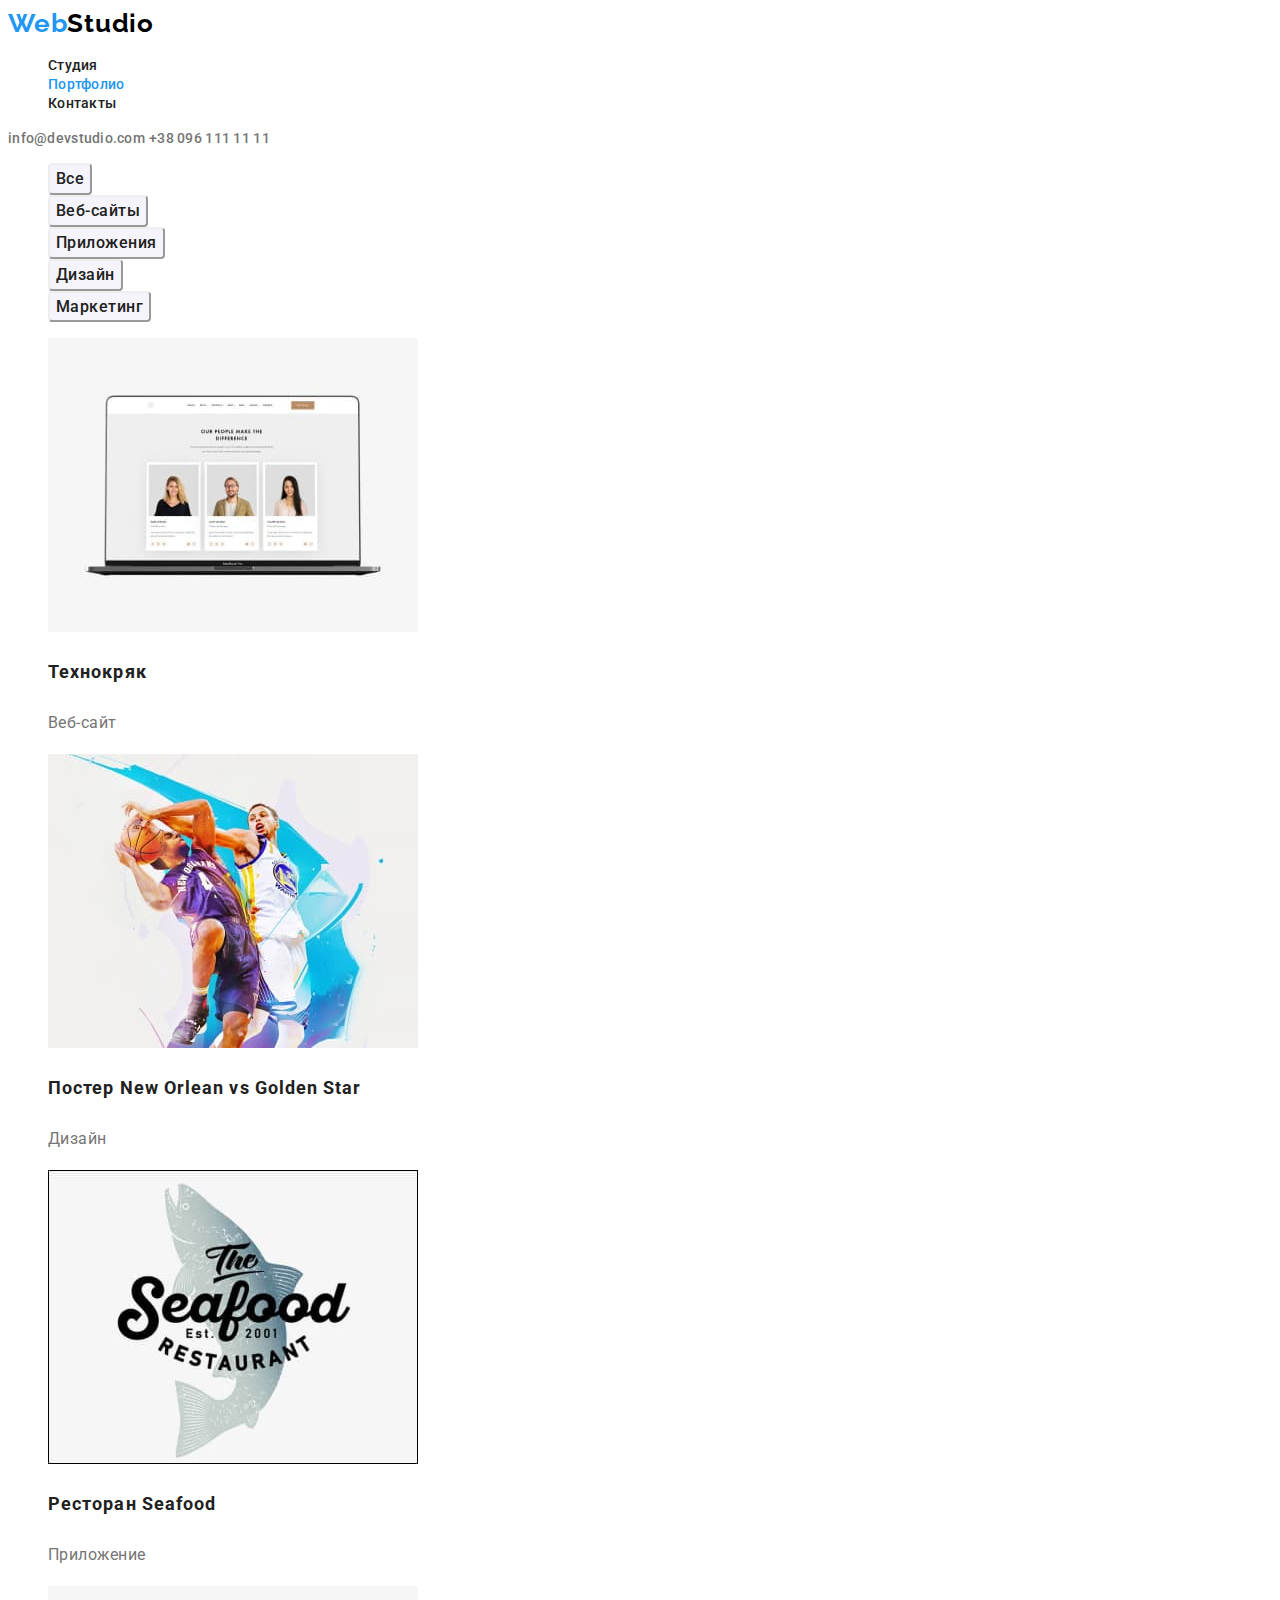
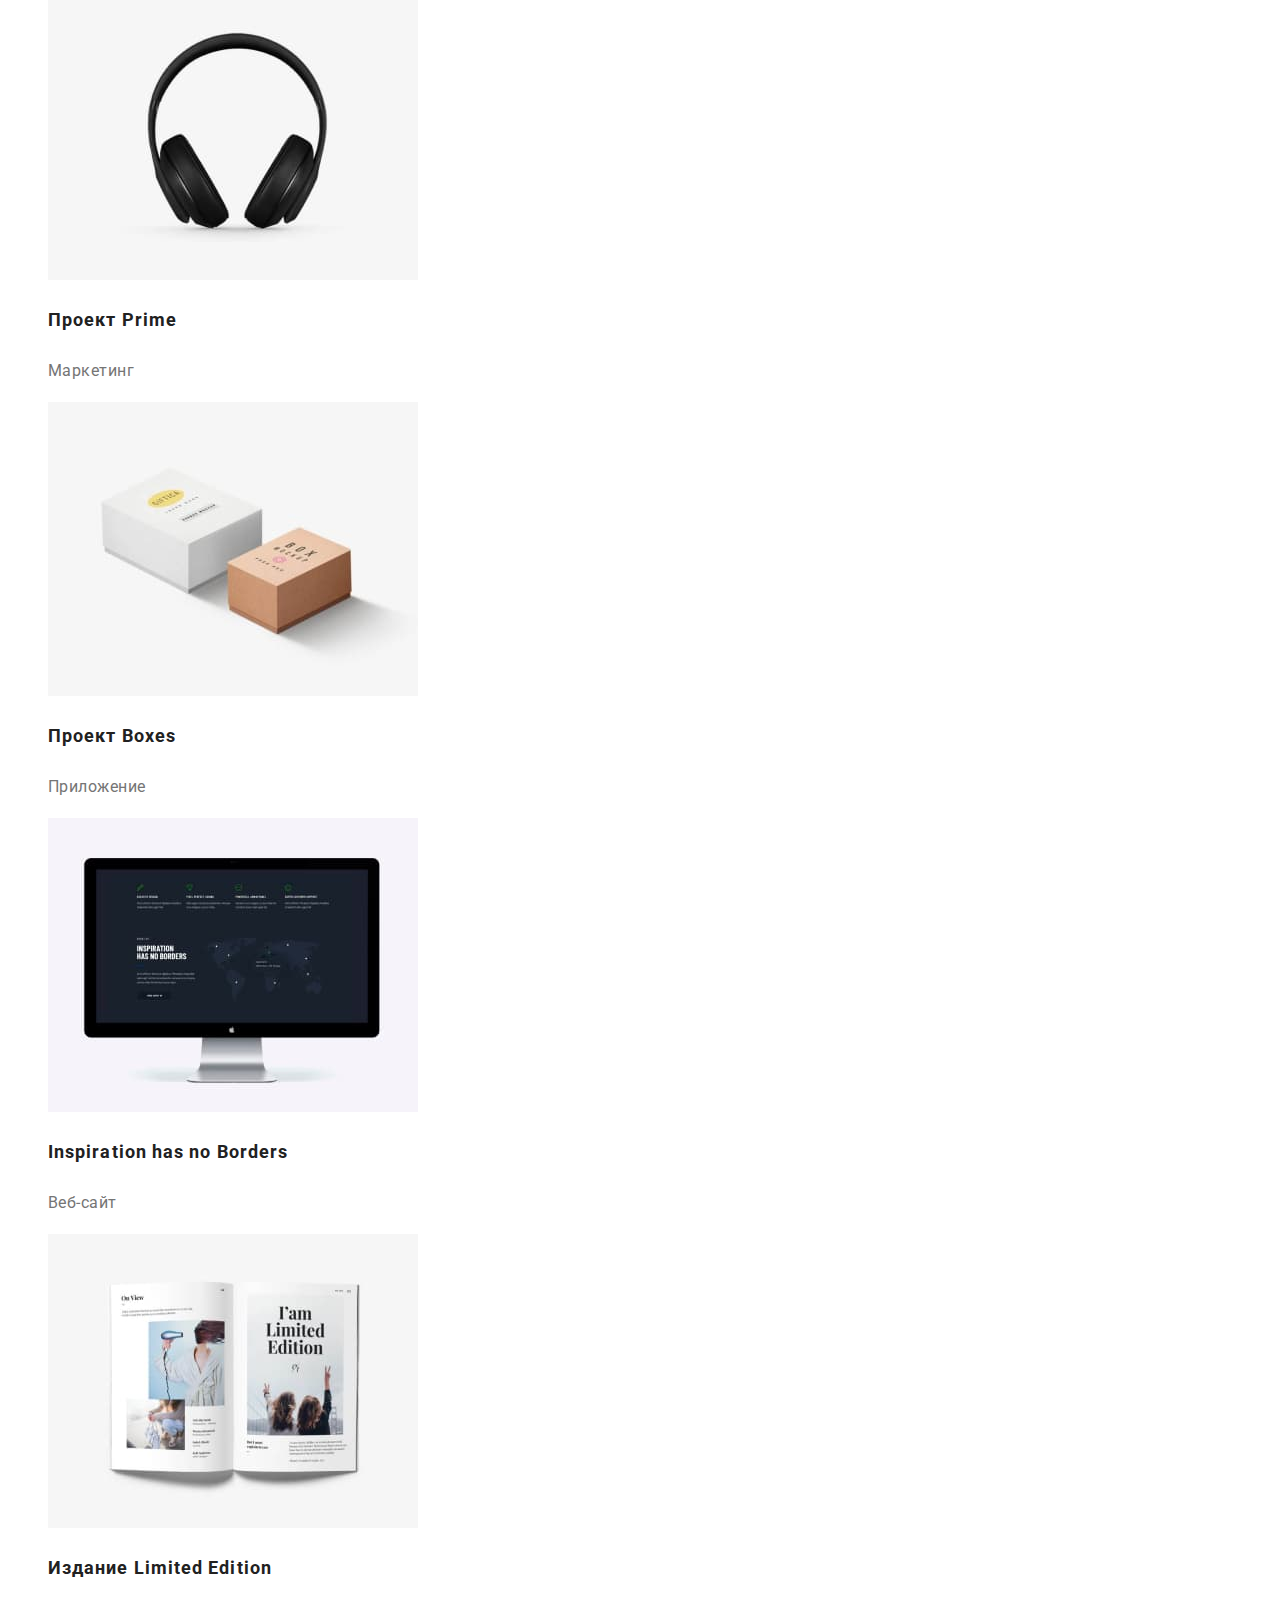
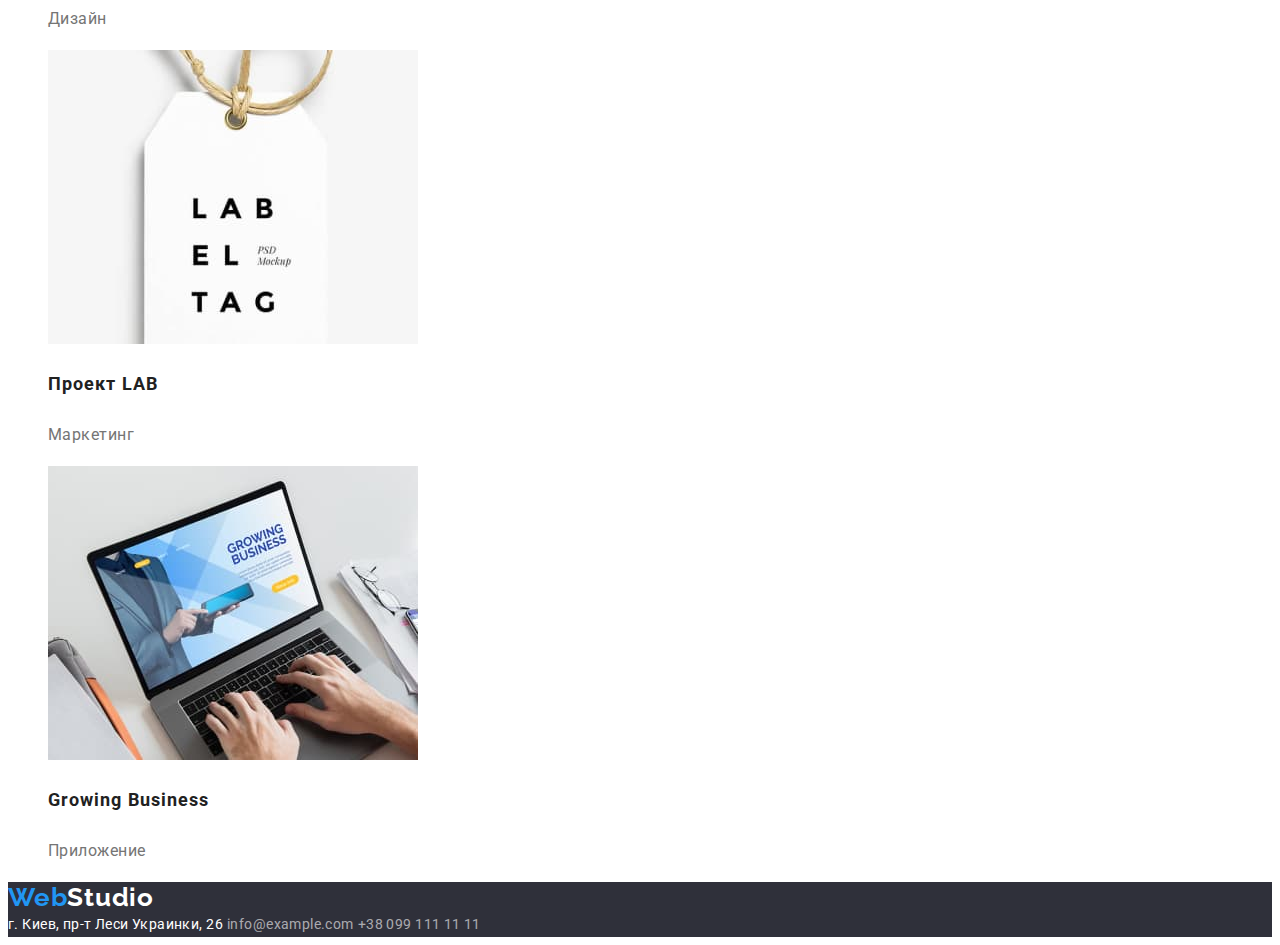
==== commit 1be881bf: "fix mistakes in the homework" ====
--- a/portfolio.html
+++ b/portfolio.html
@@ -17,13 +17,13 @@
         <nav class="header-nav">
             <a lang=en class="link header-logo" href="/"> <span class="web-logo">Web</span>Studio</a>
             <ul class="list">
-                <li class="item" class="item header-item"><a class="link header-link" href="./index.html">Студия</a></li>
-                <li class="item" class="item header-item"><a class="link header-link header-link-active" href="./portfolio.html">Портфолио</a></li>
-                <li class="item" class="item header-item"><a class="link header-link" href="#contacts">Контакты</a></li>
+                <li class="item item header-item"><a class="link header-link" href="./index.html">Студия</a></li>
+                <li class="item item header-item"><a class="link header-link header-link-active" href="./portfolio.html">Портфолио</a></li>
+                <li class="item item header-item"><a class="link header-link" href="#contacts">Контакты</a></li>
             </ul>
         </nav>
-        <a class="link link-mail-header" href="mailto:info@devstudio.com">info@devstudio.com</a>
-        <a class="link link-tel-header" href="tel:+380961111111 ">+38 096 111 11 11</a>
+        <a class="link link-contacts-header" href="mailto:info@devstudio.com">info@devstudio.com</a>
+        <a class="link link-contacts-header" href="tel:+380961111111 ">+38 096 111 11 11</a>
     </header>
     <!--Портфолио-->
     <main>
@@ -31,27 +31,27 @@
             <h1 class="visually-hidden">Портфолио</h1>
             <ul class="list portfolio-filter-list">
                 <li class="item item-portfolio-btn">
-                    <button type="button" class="btn portfolio-btn-filter filter-btn-one">
+                    <button type="button" class="btn portfolio-btn-filter">
                         Все
                     </button>
                 </li>
                 <li class="item item-portfolio-btn">
-                    <button type="button" class="btn portfolio-btn-filter filter-btn-two">
+                    <button type="button" class="btn portfolio-btn-filter">
                         Веб-сайты
                     </button>
                 </li>
                 <li class="item item-portfolio-btn">
-                    <button type="button" class="btn portfolio-btn-filter filter-btn-three">
+                    <button type="button" class="btn portfolio-btn-filter">
                         Приложения
                     </button>
                 </li>
                 <li class="item item-portfolio-btn">
-                    <button type="button" class="btn portfolio-btn-filter filter-btn-four">
+                    <button type="button" class="btn portfolio-btn-filter">
                         Дизайн
                     </button>
                 </li>
                 <li class="item item-portfolio-btn">
-                    <button type="button" class="btn portfolio-btn-filter filter-btn-five">
+                    <button type="button" class="btn portfolio-btn-filter">
                         Маркетинг
                     </button>
                 </li>
@@ -130,10 +130,10 @@
 <footer id="contacts" class="footer">
     <a class="link footer-logo" href="/" lang=en><span class="web-logo">Web</span>Studio</a>
     <address class="footer-address">
-        <a class="link link-address-footer" href="https://goo.gl/maps/L61B1R2VTf1F4Kwa7" target="_blank" и
+        <a class="link link-address-footer" href="https://goo.gl/maps/L61B1R2VTf1F4Kwa7" target="_blank"
             rel="noopener noreferrer">г. Киев, пр-т Леси Украинки, 26</a>
-        <a class="link link-mail-footer" href="mailto:info@example.com">info@example.com</a>
-        <a class="link link-tel-footer" href="tel:+380991111111">+38 099 111 11 11</a>
+        <a class="link link-contacts-footer" href="mailto:info@example.com">info@example.com</a>
+        <a class="link link-contacts-footer" href="tel:+380991111111">+38 099 111 11 11</a>
     </address>
 </footer>
 </body>
--- a/css/styles.css
+++ b/css/styles.css
@@ -70,20 +70,17 @@
 .header-link-active {
   color: var(--active-page-color);
 }
-.link-tel-header,
-.link-mail-header {
+.link-contacts-header {
   font-weight: 500;
   font-size: 14px;
   line-height: 1.14;
   letter-spacing: 0.02em;
   color: var(--contact-header-color);
 }
-.link-mail-header:hover,
-.link-tel-header:hover {
-  color: var(--accent-color-two);
-}
-.link-mail-header:focus,
-.link-tel-header:focus {
+.link-contacts-header:hover {
+  color: var(--accent-color-two);
+}
+.link-contacts-header:focus {
   color: var(--accent-color-two);
 }
 /* ------HERO------- */
@@ -166,16 +163,15 @@
   background-color: var(--background-color);
 }
 .footer-logo {
-  font-family: Raleway;
+  font-family: "Raleway", sans-serif;
   font-weight: 700;
   font-size: 26px;
   line-height: 1.19;
   letter-spacing: 0.03em;
   color: var(--logo-color-three);
 }
-.link-mail-footer,
-.link-tel-footer {
-  font-family: Roboto;
+.link-contacts-footer {
+  font-family: "Roboto", sans-serif;
   font-style: normal;
   font-size: 14px;
   line-height: 1.71;
@@ -183,21 +179,18 @@
   color: var(--contact-footer-color);
 }
 .link-address-footer {
-  font-family: Roboto;
+  font-family: "Roboto", sans-serif;
   font-style: normal;
   font-size: 14px;
   line-height: 1.71;
   letter-spacing: 0.03em;
   color: var(--address-footer-color);
 }
-.link-mail-footer:hover,
-.link-tel-footer:hover,
+.link-contacts-footer:hover,
 .link-address-footer:hover {
   color: var(--accent-color-two);
 }
-
-.link-mail-footer:focus,
-.link-tel-footer:focus,
+.link-contacts-footer:focus,
 .link-address-footer:focus {
   color: var(--accent-color-two);
 }
@@ -214,10 +207,6 @@
   text-align: center;
   letter-spacing: 0.03em;
 }
-.filter-btn-one {
-  background: var(--btn-color-one);
-  color: var(--button-text-color);
-}
 .portfolio-btn-filter:hover,
 .portfolio-btn-filter:focus {
   color: var(--button-text-color);
